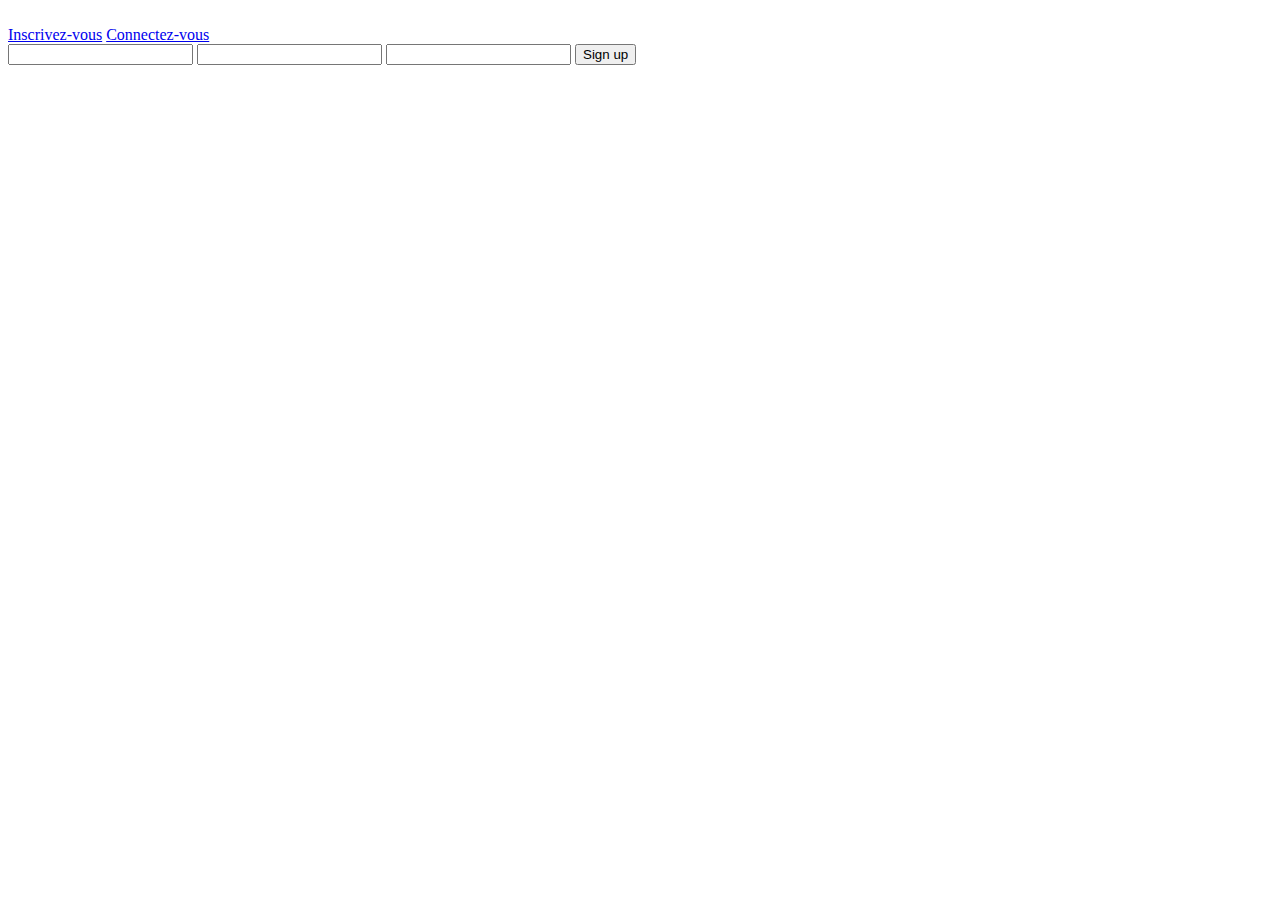
==== index.html @ b4d91d20 "Add html structure index" ====
<!DOCTYPE html>
<html lang="en">
<head>
    <meta charset="UTF-8">
    <meta http-equiv="X-UA-Compatible" content="IE=edge">
    <meta name="viewport" content="width=device-width, initial-scale=1.0">
    <link rel="stylesheet" href="static/css/index.css">
    <title>Document</title>
</head>
<body>
   
    <main>
        <img src="" alt="">
        <div class="form-container">
           <div class="form-links">
               <a href="#">Inscrivez-vous</a>
               <a href="#">Connectez-vous</a>
           </div>
            <form name="form1">
                <label for="email"></label>
                <input type="email" name="email-input" id="email" required>
                <label for="username"></label>
                <input type="text" name="username-input" id="username" required>
                <label for="password"></label>
                <input type="password" name="password-input" id="password" required>
                <input type="submit" value="Sign up">
            </form>
        </div>
    </main>
    
  
</body>
</html>
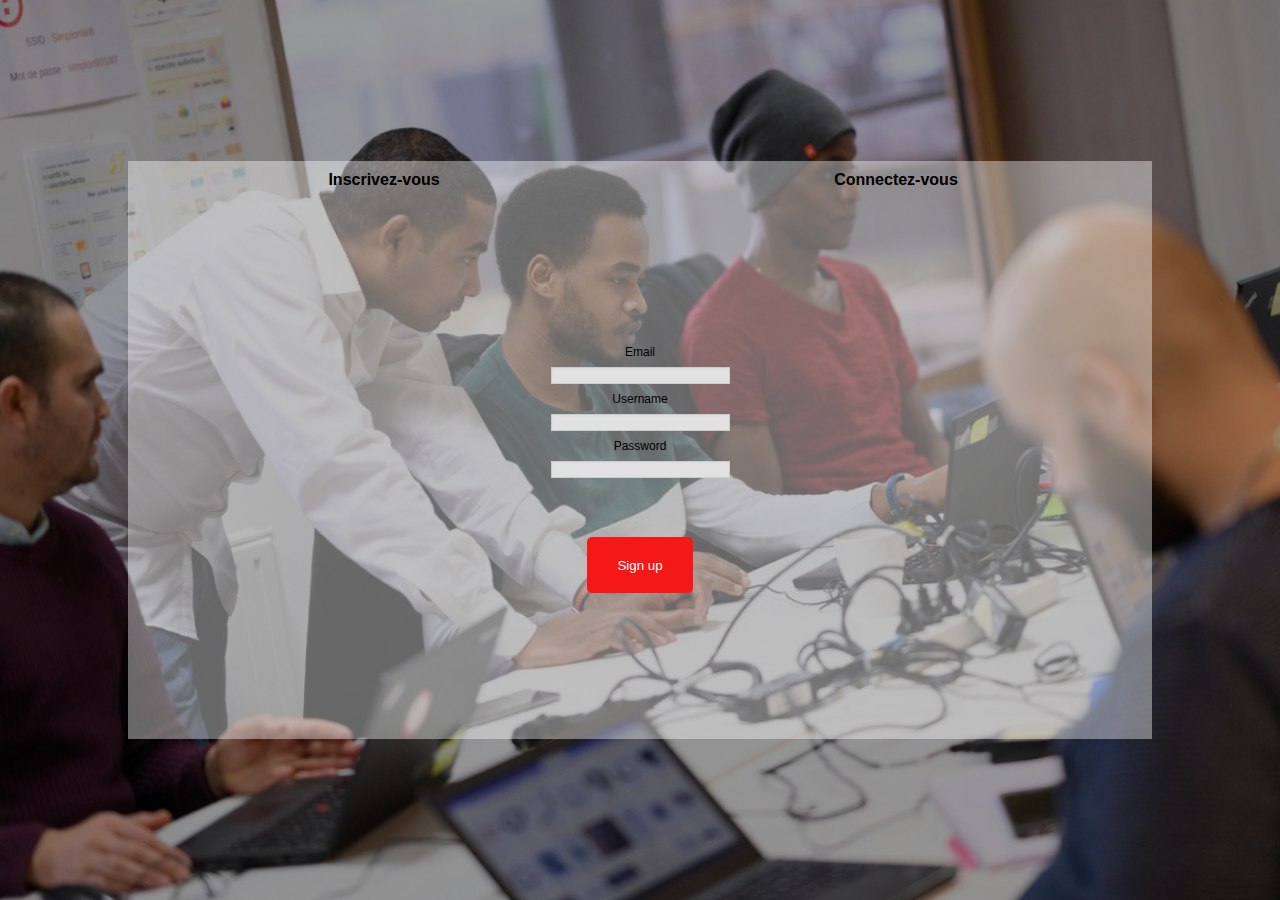
==== commit 14c587b0: "Setup index css" ====
--- a/index.html
+++ b/index.html
@@ -10,18 +10,18 @@
 <body>
    
     <main>
-        <img src="" alt="">
+        <img src="assets/login-image-3.jpg" width="1440" alt="background image">
         <div class="form-container">
            <div class="form-links">
                <a href="#">Inscrivez-vous</a>
                <a href="#">Connectez-vous</a>
            </div>
             <form name="form1">
-                <label for="email"></label>
+                <label for="email">Email</label>
                 <input type="email" name="email-input" id="email" required>
-                <label for="username"></label>
+                <label for="username">Username</label>
                 <input type="text" name="username-input" id="username" required>
-                <label for="password"></label>
+                <label for="password">Password</label>
                 <input type="password" name="password-input" id="password" required>
                 <input type="submit" value="Sign up">
             </form>
--- a/static/css/index.css
+++ b/static/css/index.css
@@ -0,0 +1,86 @@
+* {
+  margin: 0;
+  padding: 0;
+}
+
+html {
+    font-size: 62.5%;
+}
+
+main > img {
+  position: absolute;
+  top: 0;
+  object-fit: cover;
+  width: 100%;
+  height: 100%;
+}
+
+div.form-container {
+  background-image: linear-gradient(rgba(0, 0, 0, 0.4), rgba(0, 0, 0, 0.4));
+  width: 100%;
+  height: 100%;
+  display: flex;
+  flex-direction: column;
+  justify-content: center;
+  align-items: center;
+  color: white;
+  font-family: sans-serif;
+  position: absolute;
+  top: 0;
+}
+
+.form-links a {
+  text-decoration: none;
+  color: black;
+  font-weight: 700;
+  background-image: linear-gradient(
+    rgba(255, 255, 255, 0.4),
+    rgba(255, 255, 255, 0.4)
+  );
+  width: 50%;
+  padding: 1% 0;
+  text-align: center;
+  font-size: 1.6rem;
+}
+.form-links {
+  display: flex;
+  width: 80%;
+}
+
+.form-container form {
+  background-image: linear-gradient(
+    rgba(255, 255, 255, 0.4),
+    rgba(255, 255, 255, 0.4)
+  );
+  display: flex;
+  flex-direction: column;
+  justify-content: center;
+  align-items: center;
+  width: 80%;
+  height: 60%;
+}
+
+
+form input[type="email"],
+form input[type="text"],
+form input[type="password"] {
+  outline-color: black;
+  background-color: #e1e1e1;
+  margin: 8px 0;
+  border: 1px solid #ccc;
+  box-shadow: inset 0 1px 3px #ddd;
+}
+
+form label {
+  font-size: 1.2rem;
+  color: black;
+}
+
+input[type="submit"] {
+  padding: 2% 3%;
+  margin-top: 5%;
+  border-radius: 5px;
+  background-color: #f61717;
+  color: white;
+  border: none;
+}
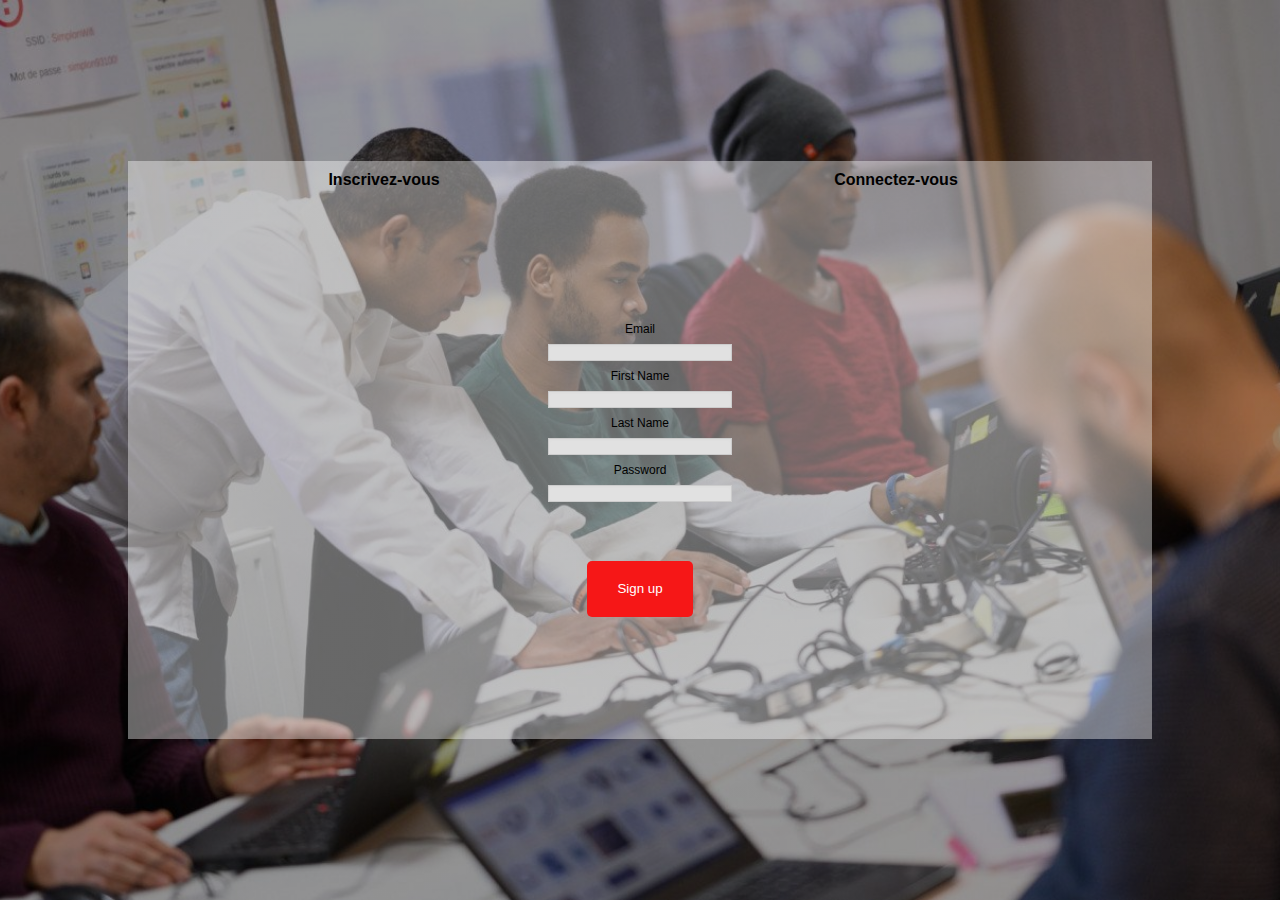
==== commit 39969817: "Add login API" ====
--- a/index.html
+++ b/index.html
@@ -5,6 +5,7 @@
     <meta http-equiv="X-UA-Compatible" content="IE=edge">
     <meta name="viewport" content="width=device-width, initial-scale=1.0">
     <link rel="stylesheet" href="static/css/index.css">
+    <link rel="stylesheet" href="assets/fontawesome-free-5.15.2-web/css/all.css">
     <title>Document</title>
 </head>
 <body>
@@ -19,15 +20,21 @@
             <form name="form1">
                 <label for="email">Email</label>
                 <input type="email" name="email-input" id="email" required>
-                <label for="username">Username</label>
-                <input type="text" name="username-input" id="username" required>
+                <label for="firstName">First Name</label>
+                <input type="text" name="firstName-input" id="firstName" required>
+                <label for="lastName">Last Name</label>
+                <input type="text" name="lastName-input" id="lastName" required>
                 <label for="password">Password</label>
                 <input type="password" name="password-input" id="password" required>
                 <input type="submit" value="Sign up">
             </form>
         </div>
+
+        <div class="errors-container">
+
+        </div>
     </main>
     
-  
+  <script src="static/js/index.js"></script>
 </body>
 </html>--- a/static/css/index.css
+++ b/static/css/index.css
@@ -27,6 +27,10 @@
   font-family: sans-serif;
   position: absolute;
   top: 0;
+}
+
+div.form-container, main > img {
+  z-index: -5;
 }
 
 .form-links a {
@@ -64,11 +68,12 @@
 form input[type="email"],
 form input[type="text"],
 form input[type="password"] {
-  outline-color: black;
+  outline-color: #f61717;
   background-color: #e1e1e1;
   margin: 8px 0;
   border: 1px solid #ccc;
   box-shadow: inset 0 1px 3px #ddd;
+  padding-left: 5px;
 }
 
 form label {
@@ -84,3 +89,26 @@
   color: white;
   border: none;
 }
+
+
+
+/* Error */
+
+div.errors {
+  height: 75px;
+  width: 80%;
+  margin: 1% auto;
+  padding: 0 25px;
+  display: flex;
+  justify-content: space-between;
+  align-items: center;
+  font-size: 1.5rem;
+  box-shadow: 0px 0px 19px 3px rgba(0,0,0,0.3);
+  border-radius: 6px;
+  background-color: #fdc659;
+}
+
+.errors i {
+  cursor: pointer;
+  user-select: none;
+}
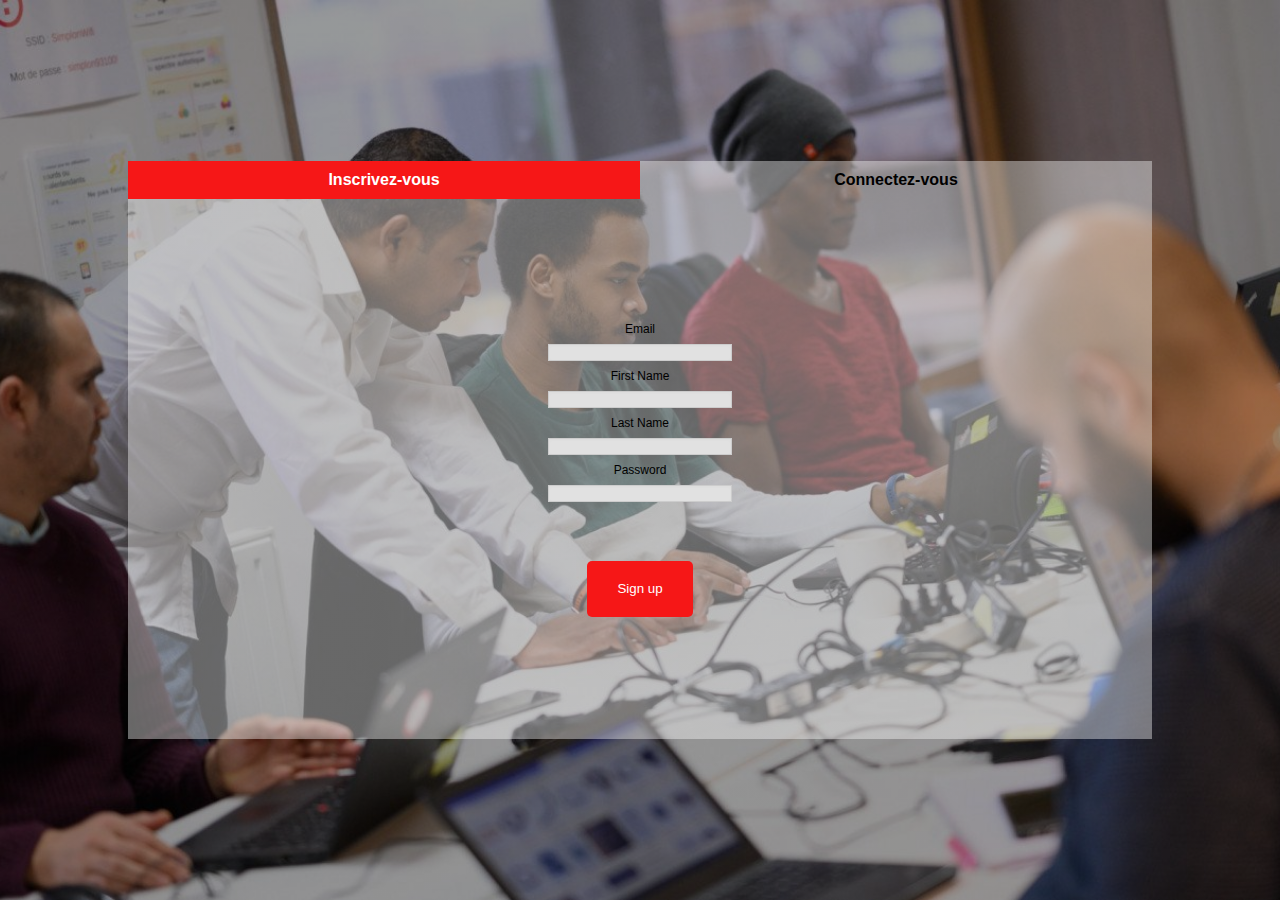
==== commit 77d4e5d8: "Add Signin and Login js" ====
--- a/index.html
+++ b/index.html
@@ -14,7 +14,7 @@
         <img src="assets/login-image-3.jpg" width="1440" alt="background image">
         <div class="form-container">
            <div class="form-links">
-               <a href="#">Inscrivez-vous</a>
+               <a class='active' href="#">Inscrivez-vous</a>
                <a href="#">Connectez-vous</a>
            </div>
             <form name="form1">
--- a/static/css/index.css
+++ b/static/css/index.css
@@ -112,3 +112,12 @@
   cursor: pointer;
   user-select: none;
 }
+
+
+/* Login / Signin */
+
+a.active {
+  color: #fff;
+  background-color: #f61717;
+  background-image: none;
+}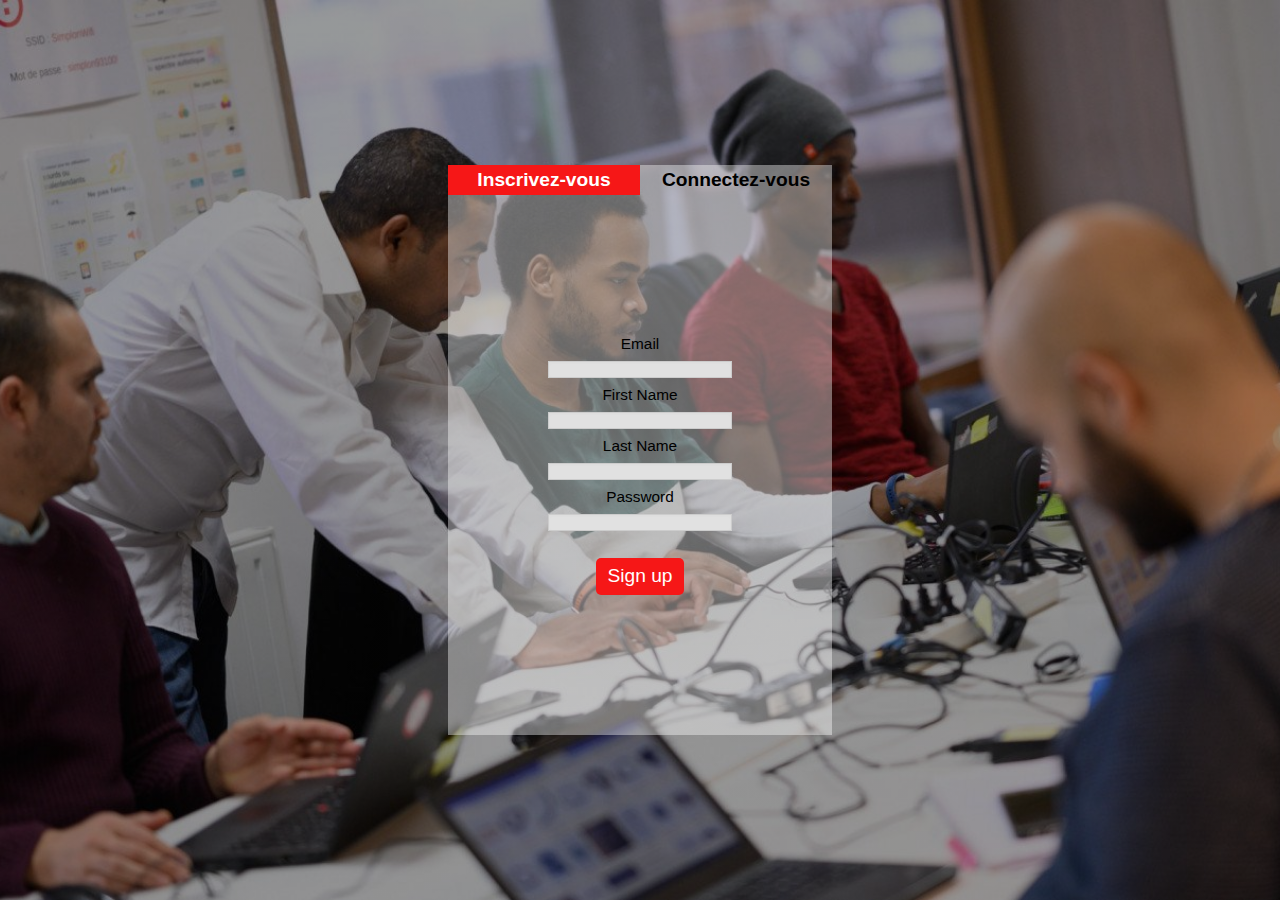
==== commit febd5baa: "Responsive login/signin" ====
--- a/index.html
+++ b/index.html
@@ -5,6 +5,7 @@
     <meta http-equiv="X-UA-Compatible" content="IE=edge">
     <meta name="viewport" content="width=device-width, initial-scale=1.0">
     <link rel="stylesheet" href="static/css/index.css">
+    <link rel="stylesheet" href="static/css/index_media_query.css">
     <link rel="stylesheet" href="assets/fontawesome-free-5.15.2-web/css/all.css">
     <title>Document</title>
 </head>
--- a/static/css/index.css
+++ b/static/css/index.css
@@ -44,11 +44,11 @@
   width: 50%;
   padding: 1% 0;
   text-align: center;
-  font-size: 1.6rem;
+  font-size: 1.5rem;
 }
-.form-links {
+.form-links, form[name="form1"] {
   display: flex;
-  width: 80%;
+  width: 70%;
 }
 
 .form-container form {
@@ -60,7 +60,6 @@
   flex-direction: column;
   justify-content: center;
   align-items: center;
-  width: 80%;
   height: 60%;
 }
 
@@ -68,7 +67,7 @@
 form input[type="email"],
 form input[type="text"],
 form input[type="password"] {
-  outline-color: #f61717;
+  outline-color: black;
   background-color: #e1e1e1;
   margin: 8px 0;
   border: 1px solid #ccc;
@@ -88,6 +87,7 @@
   background-color: #f61717;
   color: white;
   border: none;
+  font-size: 1.5rem;
 }
 
 
--- a/static/css/index_media_query.css
+++ b/static/css/index_media_query.css
@@ -0,0 +1,21 @@
+
+@media only screen and (min-width: 480px) {
+
+    html {
+        font-size: 80%;
+    }
+
+    .form-links, form[name="form1"] {
+        width: 50%;
+    }
+
+}
+
+@media only screen and (min-width: 960px) {
+
+
+    .form-links, form[name="form1"] {
+        width: 30%;
+    }
+
+}